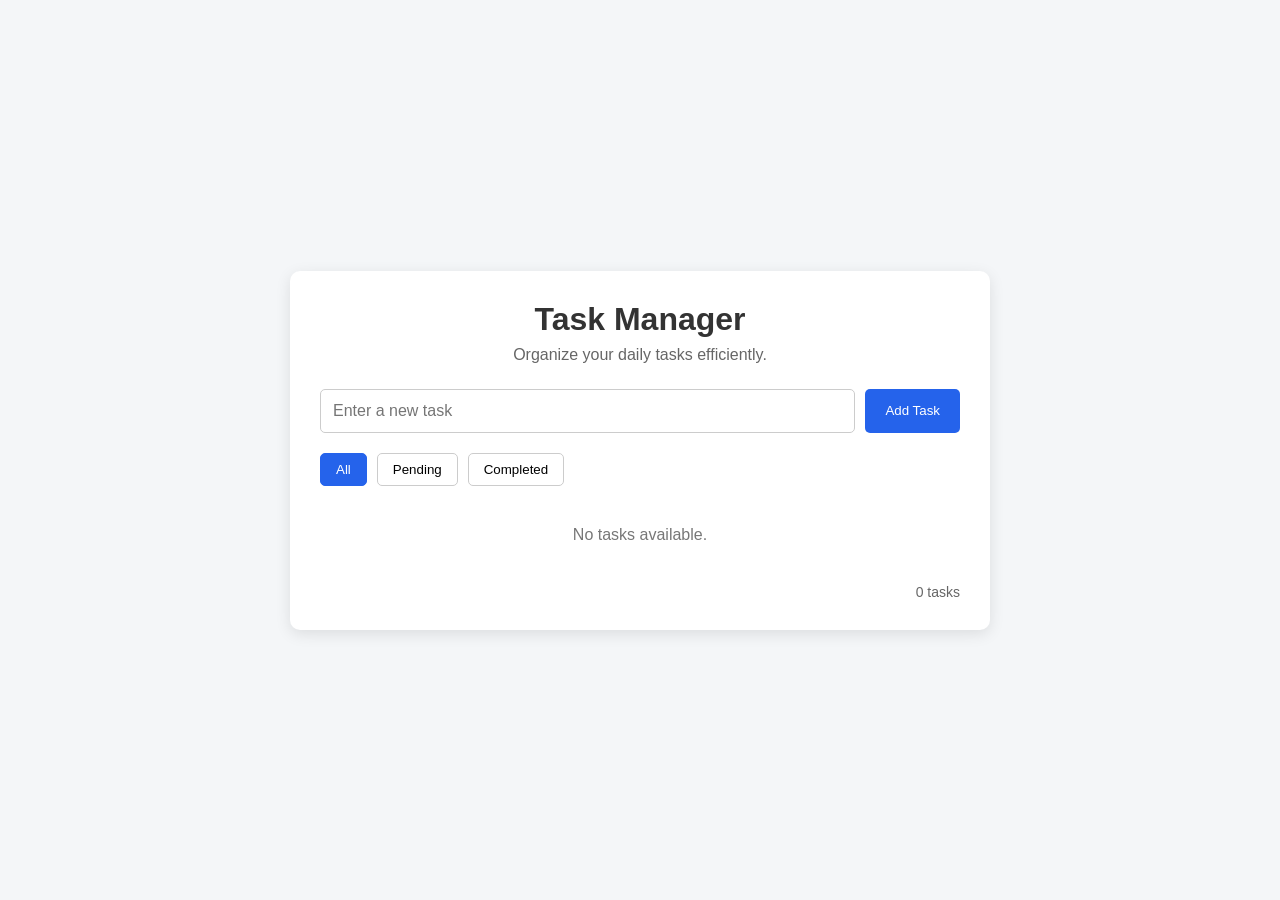
==== src/index.html @ d89e4420 "feat: containerize task manager with nginx" ====
<!DOCTYPE html>
<html lang="en">
<head>
    <meta charset="UTF-8">
    <meta name="viewport" content="width=device-width, initial-scale=1.0">

    <title>Task Manager</title>

    <link rel="stylesheet" href="style.css">
</head>

<body>

    <main class="task-manager">

        <header class="task-manager__header">
            <h1>Task Manager</h1>
            <p>Organize your daily tasks efficiently.</p>
        </header>

        <section class="task-form">
            <input
                type="text"
                id="taskInput"
                class="task-form__input"
                placeholder="Enter a new task"
                autocomplete="off"
            >

            <button
                type="button"
                id="addTaskButton"
                class="task-form__button"
            >
                Add Task
            </button>
        </section>

        <section class="task-controls">

            <button
                type="button"
                class="filter-button filter-button--active"
                data-filter="all"
            >
                All
            </button>

            <button
                type="button"
                class="filter-button"
                data-filter="pending"
            >
                Pending
            </button>

            <button
                type="button"
                class="filter-button"
                data-filter="completed"
            >
                Completed
            </button>

        </section>

        <section class="task-list-section">

            <ul id="taskList" class="task-list">
            </ul>

            <p id="emptyMessage" class="task-list__empty">
                No tasks available.
            </p>

        </section>

        <footer class="task-manager__footer">
            <span id="taskCount">0 tasks</span>
        </footer>

    </main>

    <script src="script.js"></script>

</body>
</html>
---- src/style.css ----
* {
    margin: 0;
    padding: 0;
    box-sizing: border-box;
}

body {
    font-family: Arial, sans-serif;
    background-color: #f4f6f8;
    color: #333;
    min-height: 100vh;
    display: flex;
    justify-content: center;
    align-items: center;
}

.task-manager {
    width: 90%;
    max-width: 700px;
    background-color: #ffffff;
    padding: 30px;
    border-radius: 10px;
    box-shadow: 0 4px 15px rgba(0, 0, 0, 0.1);
}

.task-manager__header {
    text-align: center;
    margin-bottom: 25px;
}

.task-manager__header h1 {
    margin-bottom: 8px;
}

.task-manager__header p {
    color: #666;
}

.task-form {
    display: flex;
    gap: 10px;
    margin-bottom: 20px;
}

.task-form__input {
    flex: 1;
    padding: 12px;
    border: 1px solid #ccc;
    border-radius: 5px;
    font-size: 16px;
}

.task-form__button {
    padding: 12px 20px;
    border: none;
    border-radius: 5px;
    background-color: #2563eb;
    color: white;
    cursor: pointer;
}

.task-form__button:hover {
    background-color: #1d4ed8;
}

.task-controls {
    display: flex;
    gap: 10px;
    margin-bottom: 20px;
}

.filter-button {
    padding: 8px 15px;
    border: 1px solid #ccc;
    border-radius: 5px;
    background-color: white;
    cursor: pointer;
}

.filter-button--active {
    background-color: #2563eb;
    color: white;
    border-color: #2563eb;
}

.task-list {
    list-style: none;
}

.task-item {
    display: flex;
    align-items: center;
    justify-content: space-between;
    padding: 12px;
    margin-bottom: 10px;
    background-color: #f8fafc;
    border: 1px solid #e2e8f0;
    border-radius: 5px;
}

.task-item__content {
    display: flex;
    align-items: center;
    gap: 10px;
}

.task-item--completed .task-item__text {
    text-decoration: line-through;
    color: #888;
}

.task-item__delete {
    border: none;
    background-color: #dc2626;
    color: white;
    padding: 7px 10px;
    border-radius: 4px;
    cursor: pointer;
}

.task-item__delete:hover {
    background-color: #b91c1c;
}

.task-list__empty {
    text-align: center;
    color: #777;
    padding: 20px;
}

.task-manager__footer {
    margin-top: 20px;
    text-align: right;
    color: #666;
    font-size: 14px;
}
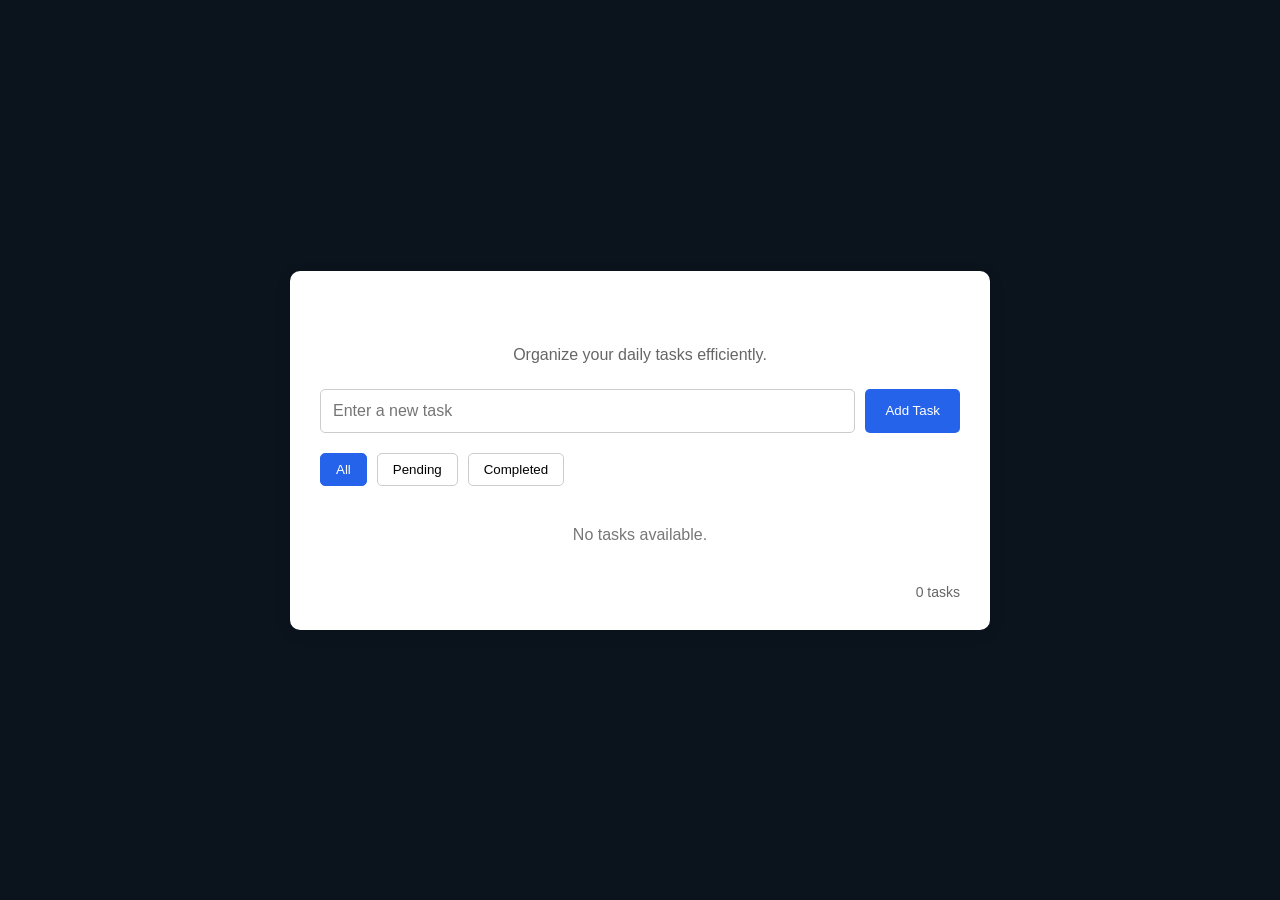
==== commit e449df03: "for testing" ====
--- a/src/index.html
+++ b/src/index.html
@@ -11,7 +11,7 @@
 
 <body>
 
-    <main class="task-manager">
+    <main class="Automated task-manager">
 
         <header class="task-manager__header">
             <h1>Task Manager</h1>
--- a/src/style.css
+++ b/src/style.css
@@ -6,8 +6,8 @@
 
 body {
     font-family: Arial, sans-serif;
-    background-color: #f4f6f8;
-    color: #333;
+    background-color: #0b141d;
+    color: #ffffff;
     min-height: 100vh;
     display: flex;
     justify-content: center;
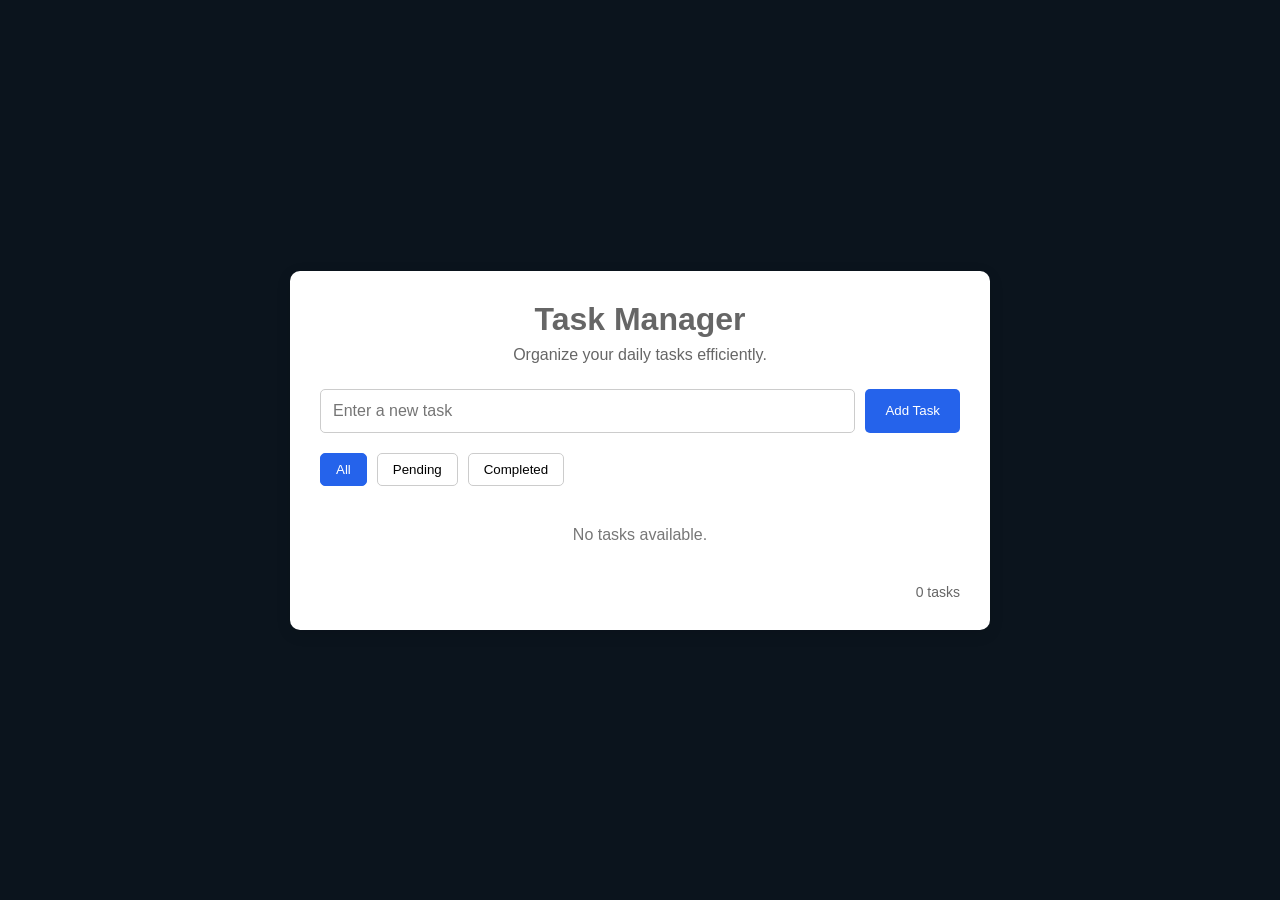
==== commit 0da5a6f6: "final testing" ====
--- a/src/index.html
+++ b/src/index.html
@@ -11,7 +11,7 @@
 
 <body>
 
-    <main class="Automated task-manager">
+    <main class="Automated CICD task-manager">
 
         <header class="task-manager__header">
             <h1>Task Manager</h1>
--- a/src/style.css
+++ b/src/style.css
@@ -32,7 +32,7 @@
     margin-bottom: 8px;
 }
 
-.task-manager__header p {
+.task-manager__header p, h1 {
     color: #666;
 }
 
